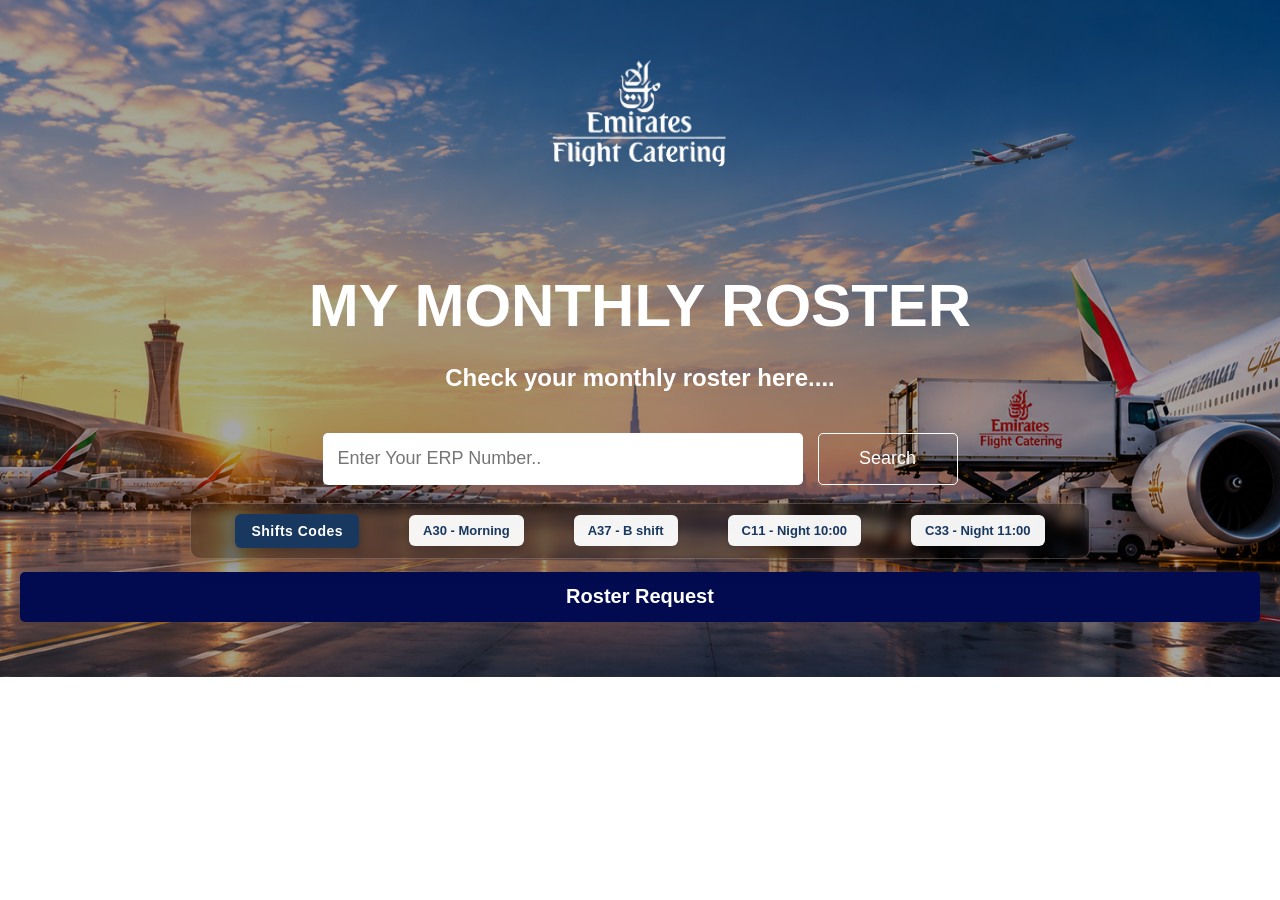
==== index.html @ 647709f1 "Add files via upload" ====
<!DOCTYPE html>
<html lang="en">

<head>

    <meta charset="UTF-8">

    <meta name="viewport" content="width=device-width, initial-scale=1.0">

    <title>Monthly Roster</title>
    <link rel="icon" href="image/EKFC_LOGO (2).png">
    <link rel="stylesheet" href="style.css">

</head>


<body>


    <!-- =========================
     HERO / HEADER
========================= -->

    <header class="header">

        <div class="logo">
            <img src="image/EKFC_LOGO (2).png" alt="">
            <h1>MY MONTHLY ROSTER
                <p>Check your monthly roster here....</p>
            </h1>
        </div>

        <!-- ERP SEARCH -->

        <div class="search-box">

            <input type="text" id="erpInput" placeholder="Enter Your ERP Number.." autocomplete="off">

            <button id="searchButton">
                Search
            </button>

        </div>

        <div id="errorMessage" class="error-message">
            <!-- error message -->
        </div>


        <!-- SHIFT CODES -->

        <div class="shift-codes">

            <span>Shifts Codes</span>
            <span>A30 - Morning</span>
            <span>A37 - B shift</span>
            <span>C11 - Night 10:00</span>
            <span>C33 - Night 11:00</span>

        </div>
        <pre></pre>
        <button class="roster-btn">
            Roster Request
        </button>
    </header>


    <!-- =========================
     ROSTER REQUEST
========================= -->

    <br>




    <!-- =========================
     MAIN ROSTER SECTION
========================= -->

    <main class="container" id="rosterSection">


        <!-- TITLE -->

        <div class="title-row">

            <h2>YOUR ROSTER</h2>

        </div>


        <!-- =========================
         EMPLOYEE INFORMATION
    ========================= -->

        <div class="employee-card">

            <div class="team-leader">

                Team Leader Name :-
                <strong id="teamLeader">-</strong>

            </div>


            <div class="employee-details">

                ERP:
                <strong id="employeeERP">-</strong>

                <span class="separator">|</span>

                Employee:
                <strong id="employeeName">-</strong>

                <span class="separator">|</span>

                Position:
                <strong id="employeePosition">-</strong>

            </div>

        </div>


        <!-- =========================
         LOADING
    ========================= -->

        <div id="loading" class="loading">

            Loading roster...

        </div>


        <!-- =========================
         ROSTER TABLE
    ========================= -->

        <div class="table-wrapper">

            <table>

                <thead>

                    <tr>

                        <th>DATE</th>
                        <th>SHIFT</th>

                    </tr>

                </thead>


                <tbody id="rosterTable">

                    <!-- JavaScript will add roster data here -->

                </tbody>

            </table>

        </div>


    


<script src="script.js"></script>
</body>
</html>
---- style.css ----
/* =====================================
   GENERAL
===================================== */

* {
    box-sizing: border-box;
}


body {

    margin: 0;
    font-family:
        Arial,
        Helvetica,
        sans-serif;
    background: #ffffff;
    color: #111;
}

.roster-request-btn {
    width: 100%;
    padding: 14px 25px;
    border: none;
    background: linear-gradient(135deg, #19385f, #19385f);
    color: #fff;
    font-size: 16px;
    font-weight: 700;
    letter-spacing: 0.5px;
    cursor: pointer;
    transition: all 0.3s ease;
    box-shadow: 0 6px 18px rgba(245, 130, 32, 0.25);
}

.roster-request-btn:hover {
    transform: translateY(-2px);
    box-shadow: 0 10px 25px rgba(245, 130, 32, 0.35);
}

.roster-request-btn:active {
    transform: scale(0.98);
}

@media (max-width: 480px) {
    .roster-request-btn {
        padding: 12px 18px;
        font-size: 14px;
    }
}

/* =====================================
   HEADER
===================================== */
.logo img {
    width: 300px;
    height: auto;
    display: block;
    margin: 0 auto;
}
.header {
    position: relative;

    background-image:
        linear-gradient(rgba(0, 0, 0, 0.35), rgba(0, 0, 0, 0.35)),
        url("image/bg_roter_img.png");
    background-size: cover;
    background-position: center;
    background-repeat: no-repeat;
    color: white;
    text-align: center;
    padding: 35px 20px 55px;
}

/* Roster Request */
.roster-btn {
    width: 100%;
    height: 50px;
    border-radius: 5px;
    border: 5px;
    background: #020b50;
    color: white;
    font-size: 20px;
    font-weight: bold;
    cursor: pointer;
    transition: all 0.3s ease;
}

.roster-btn:hover {
    background: #041488;
    transform: translateY(-1px);
}


.header h1{
    font-size:60px;
    padding-bottom: -100px;
}
.header p{
    font-size: x-large;
}
/* =====================================
   SEARCH
===================================== */

.search-box {

    width: 100%;
    max-width: 635px;
    margin: auto;
    display: flex;
    gap: 15px;
}


.search-box input {
    flex: 1;
    height: 52px;
    padding: 0 15px;
    border: none;
    border-radius: 5px;
    outline: none;
    font-size: 18px;
}


.search-box button {
    width: 140px;
    height: 52px;
    background: transparent;
    color: white;
    border: 1px solid white;
    border-radius: 5px;
    font-size: 18px;
    cursor: pointer;
    transition: 0.2s;
}


.search-box button:hover {
    background: #020b50;
    color: #fdfeff;
}


.search-box button:disabled {

    opacity: 0.6;

    cursor: not-allowed;
}



/* =====================================
   ERROR
===================================== */
.error-message::before {
    content: "⚠";
    margin-right: 8px;
    font-size: 16px;
}
.error-message {
    display: none;
    width: 100%;
    max-width: 635px;
    margin: 12px auto 0;
    padding: 10px 16px;
    background: rgba(255, 255, 255, 0.95);
    color: #d60000;
    border: 1px solid #ff4d4d;
    border-left: 5px solid #d60000;
    border-radius: 6px;
    font-size: 15px;
    font-weight: 700;
    text-align: center;
    box-shadow: 0 4px 12px rgba(0, 0, 0, 0.25);
    position: relative;
}

/* =====================================
   SHIFT CODES
===================================== */

.shift-codes {
    width: 100%;
    max-width: 900px;
    margin: 18px auto 0;
    display: flex;
    justify-content: center;
    align-items: center;
    flex-wrap: wrap;
    gap: 50px;
    padding: 10px 15px;
    background: rgba(0, 0, 0, 0.35);
    backdrop-filter: blur(6px);
    -webkit-backdrop-filter: blur(10px);
    border: 1px solid rgba(216, 208, 208, 0.25);
    border-radius: 10px;
    box-shadow: 0 5px 20px rgba(0, 0, 0, 0.20);
    animation: shiftBar 0.8s ease forwards;
}


/* Title */

.shift-codes span:first-child {
    padding: 9px 16px;
    background: #19385f;
    color: white;
    border-radius: 6px;
    font-size: 14px;
    font-weight: 700;
    letter-spacing: 0.5px;
    box-shadow: 0 3px 10px rgba(0, 0, 0, 0.2);
}


/* Individual shift codes */

.shift-codes span:not(:first-child) {
    padding: 8px 14px;

    background: rgba(255, 255, 255, 0.95);
    color: #19385f;

    border-radius: 6px;

    font-size: 13px;
    font-weight: 600;

    white-space: nowrap;

    transition: all 0.3s ease;

    box-shadow: 0 3px 8px rgba(0, 0, 0, 0.15);
}


/* Hover */

.shift-codes span:not(:first-child):hover {
    background: #19385f;
    color: white;
    transform: translateY(-3px);
    box-shadow: 0 7px 15px rgba(0, 0, 0, 0.25);
}


/* Animation */

@keyframes shiftBar {

    from {
        opacity: 0;
        transform: translateY(12px);
    }

    to {
        opacity: 1;
        transform: translateY(0);
    }
}


/* =====================================
   MOBILE
===================================== */

@media (max-width: 768px) {

    .shift-codes {
        max-width: 95%;
        gap: 7px;
        padding: 9px;
    }

    .shift-codes span:first-child {
        width: 100%;
        text-align: center;
    }

    .shift-codes span:not(:first-child) {
        font-size: 12px;
        padding: 7px 10px;
    }
}


@media (max-width: 480px) {

    .shift-codes {
        gap: 6px;
        padding: 8px;
    }

    .shift-codes span:not(:first-child) {
        width: 100%;
        text-align: center;
    }
}
/* =====================================
   MAIN
===================================== */

.container {
    display: none;
    max-width: 1000px;
    margin: 40px auto;
    padding: 0 20px;
}



/* =====================================
   TITLE
===================================== */

.title-row {
    display: flex;
    justify-content: space-between;
    align-items: center;
    gap: 20px;
    margin-bottom: 20px;
    padding: 12px 18px;

    /* Premium look */
    position: relative;
    border-radius: 12px;
    background: linear-gradient(
        135deg,
        rgba(245, 130, 32, 0.08),
        rgba(255, 255, 255, 0.02)
    );

    animation: titleSlide 0.8s ease-out;
}

/* Animated bottom line */
.title-row::after {
    content: "";
    position: absolute;
    left: 18px;
    bottom: 0;
    height: 3px;
    width: 70px;
    border-radius: 10px;

    background: linear-gradient(
        90deg,
        #19385f,
        #19385f,
        #19385f
    );

    background-size: 200% 100%;

    animation:
        lineGrow 1s ease-out forwards,
        lineGlow 2s ease-in-out infinite;
}

/* Heading */
.title-row h2 {
    margin: 0;
    font-size: 25px;
    font-weight: 700;
    letter-spacing: 0.5px;

    background: linear-gradient(
        90deg,
        #222,
        #042580,
        #222
    );

    background-size: 200% auto;
    background-clip: text;
    -webkit-text-fill-color: transparent;

    animation: textShine 3s ease-in-out infinite;
}

/* Slide in */
@keyframes titleSlide {
    from {
        opacity: 0;
        transform: translateY(-15px);
    }

    to {
        opacity: 1;
        transform: translateY(0);
    }
}

/* Line animation */
@keyframes lineGrow {
    from {
        width: 0;
        opacity: 0;
    }

    to {
        width: 70px;
        opacity: 1;
    }
}

/* Line glow */
@keyframes lineGlow {
    0%, 100% {
        background-position: 0% 50%;
        box-shadow: 0 0 5px rgba(142, 32, 245, 0.2);
    }

    50% {
        background-position: 100% 50%;
        box-shadow: 0 0 14px rgba(245, 130, 32, 0.5);
    }
}

/* Heading shine */
@keyframes textShine {
    0%, 100% {
        background-position: 0% 50%;
    }

    50% {
        background-position: 100% 50%;
    }
}

/* Mobile */
@media (max-width: 600px) {

    .title-row {
        padding: 10px 14px;
        margin-bottom: 16px;
    }

    .title-row h2 {
        font-size: 20px;
    }

    .title-row::after {
        left: 14px;
        width: 55px;
    }
}



/* =====================================
   EMPLOYEE CARD
===================================== */

.employee-card {
    background: #ffffff;
    border: 1px solid #e5e5e5;
    border-left: 4px solid #19385f;
    border-radius: 10px;
    padding: 18px 20px;
    margin-bottom: 18px;
    box-shadow: 0 3px 12px rgba(0, 0, 0, 0.06);
}

.team-leader {
    position: relative;
    z-index: 2;
    display: flex;
    align-items: center;
    gap: 10px;
    font-size: 21px;
    font-weight: 700;
    color: #222;
    margin-bottom: 14px;
    transition: color 0.3s ease;
}

.employee-details {
    color: #3f3f3f;
    font-size: 15px;
    line-height: 1.6;
}

.employee-details strong {
    color: #222;
    font-weight: 600;
}

.separator {
    margin: 0 8px;
    color: #ccc;
}



/* =====================================
   LOADING
===================================== */

.loading {

    display: none;
    text-align: center;
    padding: 25px;
    font-size: 18px;
    color: #19385f;
}



/* =====================================
   TABLE
===================================== */

.table-wrapper {

    width: 100%;

    overflow-x: auto;
}


table {

    width: 100%;
    border-collapse: collapse;
    font-size: 17px;
}


thead th {

    background: #193663;

    color: white;

    padding: 15px;

    text-align: left;

    border-right: 1px solid #8290a5;
}


tbody td {

    padding: 15px;

    border: 1px solid #999;

    background: white;
}


tbody tr:hover td {

    background: #f7f7f7;
}



/* =====================================
   SHIFT
===================================== */
.shift-off {
    border-radius: 20px;
    color: #ff0404;
    font-weight: bold;
    font-size: 14px;
    
}

.shift-normal {
    color: #222;
    font-weight: 500;
}

.shift-custom {
    color: #d86c6c;
    font-weight: 600;
}






/* =====================================
   MOBILE
===================================== */

@media (max-width: 768px) {

    .header {

        padding: 30px 15px 40px;
    }


    .header h1 {

        font-size: 28px;
    }


    .header p {

        font-size: 17px;
    }


    .search-box {

        flex-direction: column;
        height: 140px;
    }


    .search-box input,
    .search-box button {

        width: 100%;
    }


    .container {

        margin-top: 25px;

        padding: 0 12px;
    }


    .title-row {

        flex-direction: column;

        align-items: stretch;
    }


    .title-row h2 {

        font-size: 24px;
    }


    .request-button {

        width: 100%;
    }


    .employee-details {

        line-height: 2;
    }


    .separator {

        display: none;
    }


    table {

        min-width: 500px;
    }


    .shift-guide {

        margin-top: 40px;
    }


    .guide-list {

        flex-direction: column;

        align-items: stretch;
    }

}
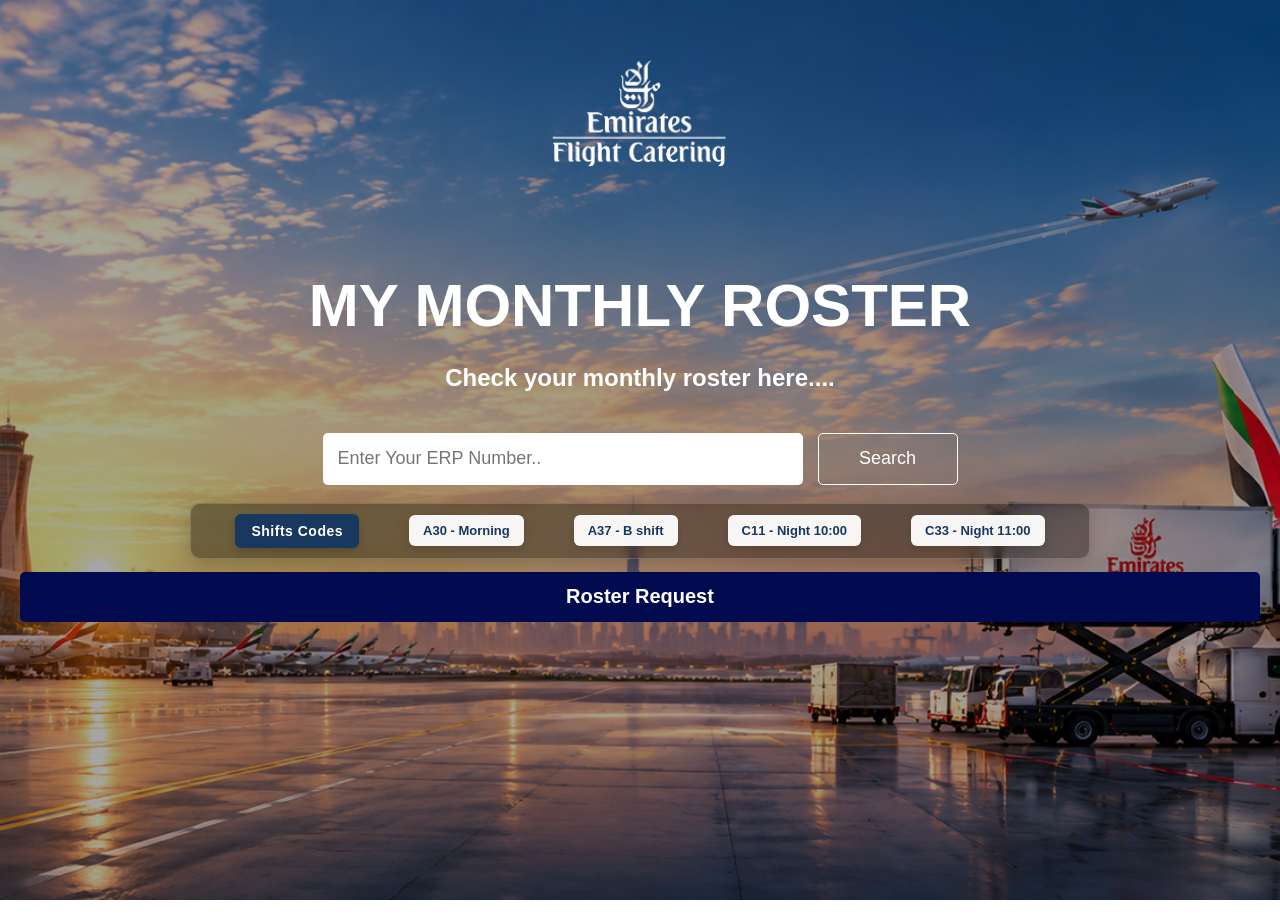
==== commit 9f394bd0: "updated" ====
--- a/index.html
+++ b/index.html
@@ -5,7 +5,8 @@
 
     <meta charset="UTF-8">
 
-    <meta name="viewport" content="width=device-width, initial-scale=1.0">
+    <meta name="viewport" content="width=device-width, initial-scale=1.0, viewport-fit=cover">
+    <meta name="theme-color" content="#19385f">
 
     <title>Monthly Roster</title>
     <link rel="icon" href="image/EKFC_LOGO (2).png">
@@ -171,4 +172,4 @@
 
 <script src="script.js"></script>
 </body>
-</html>+</html>
--- a/style.css
+++ b/style.css
@@ -6,10 +6,12 @@
     box-sizing: border-box;
 }
 
-
+html,
 body {
 
-    margin: 0;
+     margin: 0;
+     padding: 0;
+    width: 100%;
     font-family:
         Arial,
         Helvetica,
@@ -59,7 +61,8 @@
 }
 .header {
     position: relative;
-
+    width: 100%;
+    min-height: 100vh;
     background-image:
         linear-gradient(rgba(0, 0, 0, 0.35), rgba(0, 0, 0, 0.35)),
         url("image/bg_roter_img.png");
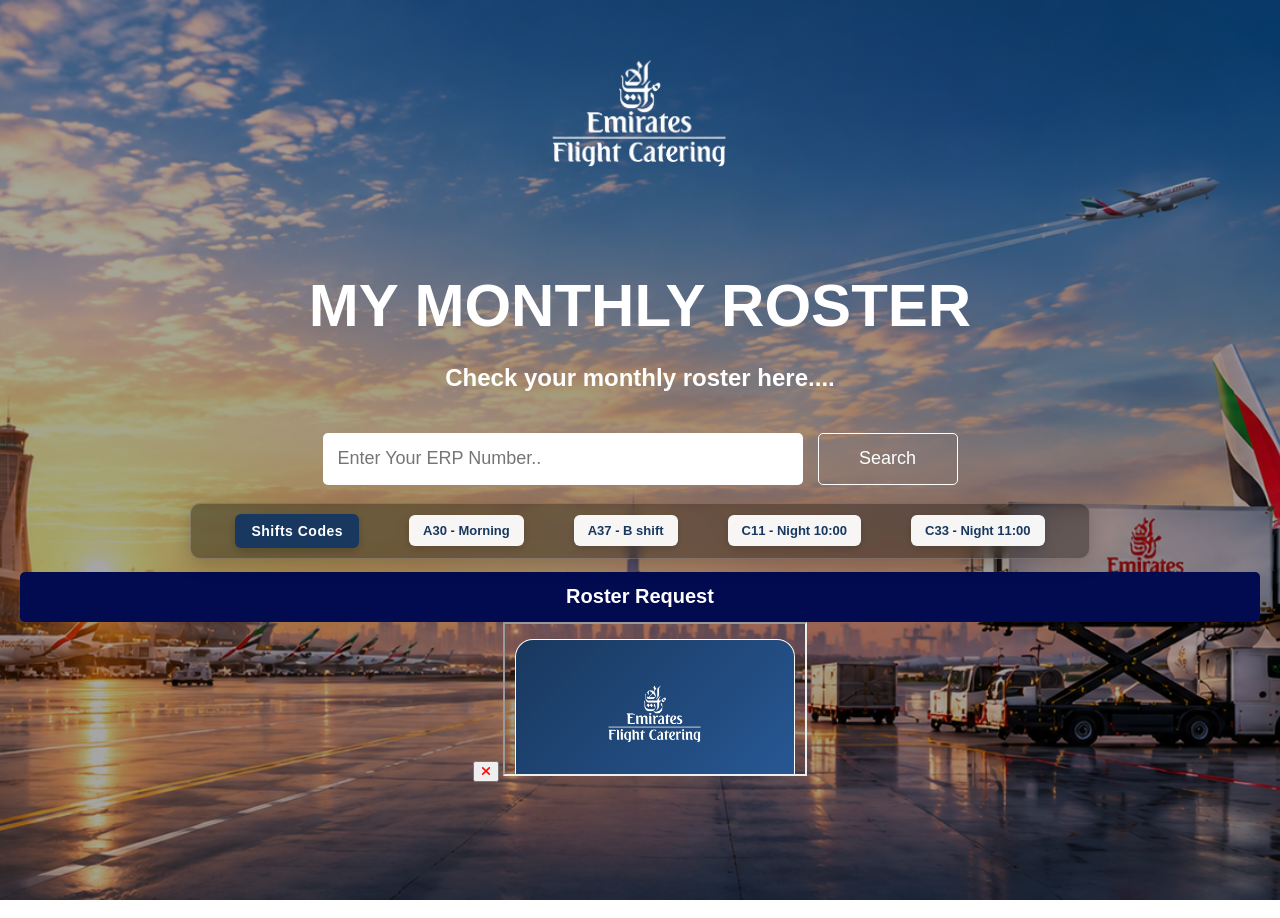
==== commit 011a50d7: "update_popup" ====
--- a/index.html
+++ b/index.html
@@ -7,6 +7,7 @@
 
     <meta name="viewport" content="width=device-width, initial-scale=1.0, viewport-fit=cover">
     <meta name="theme-color" content="#19385f">
+    <link rel="stylesheet" href="https://cdnjs.cloudflare.com/ajax/libs/font-awesome/6.5.2/css/all.min.css">
 
     <title>Monthly Roster</title>
     <link rel="icon" href="image/EKFC_LOGO (2).png">
@@ -60,15 +61,37 @@
 
         </div>
         <pre></pre>
-        <button class="roster-btn">
+        <button class="roster-btn" id="openRosterBtn">
             Roster Request
         </button>
+
+        <!-- ================================
+     ROSTER REQUEST MODAL
+        ================================= -->
+
+        <div class="roster-modal" id="rosterModal">
+
+            <div class="roster-modal-overlay" id="rosterOverlay"></div>
+
+            <div class="roster-modal-content">
+
+                <!-- Close Button -->
+                <button class="roster-close" id="closeRosterBtn" aria-label="Close">
+                    <i class="fa-solid fa-xmark" style="color: rgb(255, 6, 6);"></i>
+                </button>
+
+                <!-- Your existing form page -->
+                <iframe src="request_form.html" class="roster-form-frame" id="rosterFormFrame"
+                    title="Roster Request Form">
+                </iframe>
+
+            </div>
+
+        </div>
     </header>
 
 
-    <!-- =========================
-     ROSTER REQUEST
-========================= -->
+
 
     <br>
 
@@ -167,9 +190,9 @@
         </div>
 
 
-    
 
+        <script src="roster_script.js"></script>
+        <script src="script.js"></script>
+</body>
 
-<script src="script.js"></script>
-</body>
 </html>
--- a/style.css
+++ b/style.css
@@ -5,6 +5,7 @@
 * {
     box-sizing: border-box;
 }
+
 
 html,
 body {
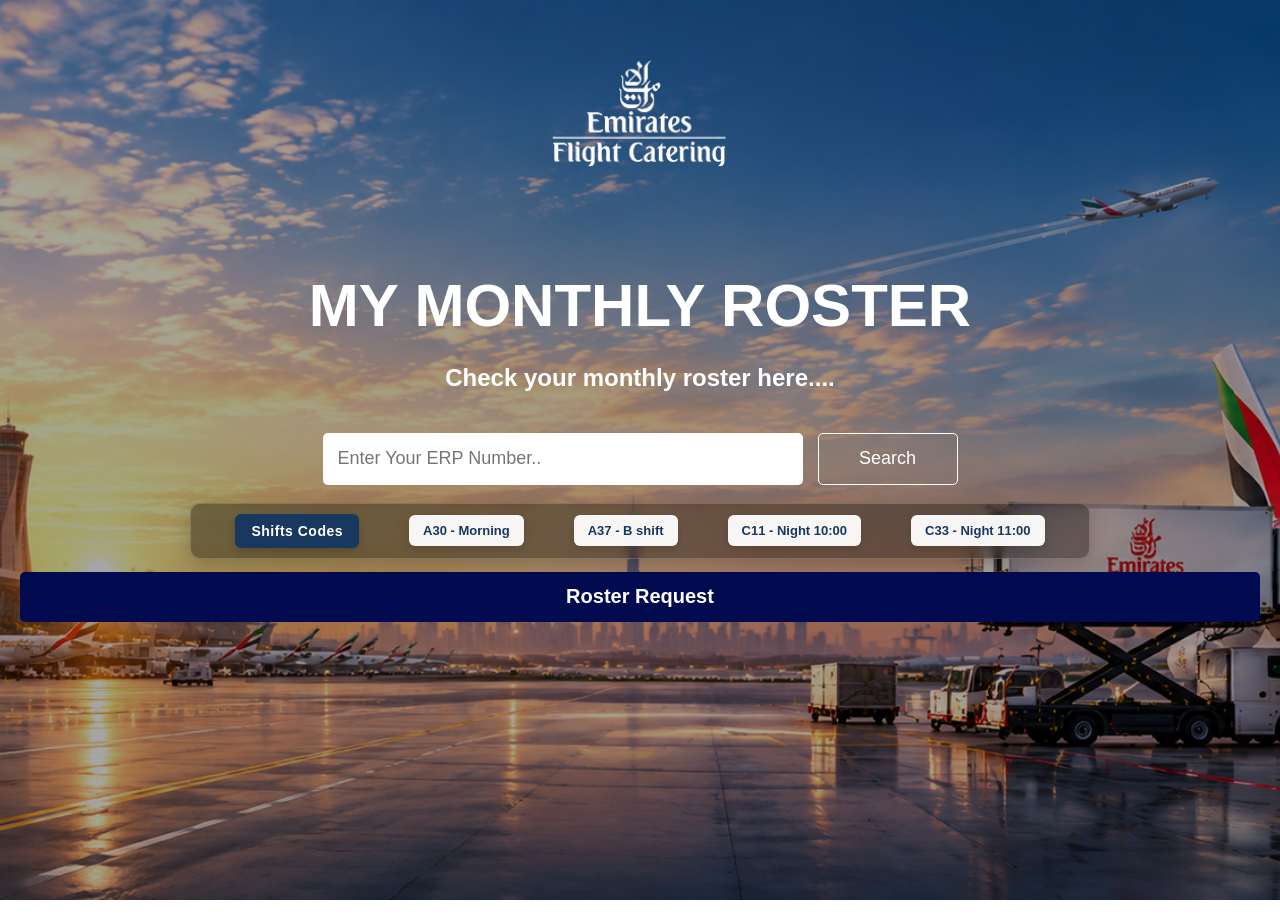
==== commit 2cdb4ff0: "Update index.html" ====
--- a/index.html
+++ b/index.html
@@ -1,3 +1,4 @@
+
 <!DOCTYPE html>
 <html lang="en">
 
--- a/style.css
+++ b/style.css
@@ -5,7 +5,6 @@
 * {
     box-sizing: border-box;
 }
-
 
 html,
 body {
@@ -20,6 +19,170 @@
     background: #ffffff;
     color: #111;
 }
+/* popup css */
+/* =====================================
+   ROSTER REQUEST MODAL
+===================================== */
+
+.roster-modal {
+    position: fixed;
+    inset: 0;
+    z-index: 9999;
+
+    display: flex;
+    align-items: center;
+    justify-content: center;
+
+    padding: 20px;
+
+    visibility: hidden;
+    opacity: 0;
+
+    transition:
+        opacity 0.3s ease,
+        visibility 0.3s ease;
+}
+
+
+/* Active Modal */
+
+.roster-modal.active {
+    visibility: visible;
+    opacity: 1;
+}
+
+
+/* Background Overlay */
+
+.roster-modal-overlay {
+    position: absolute;
+    inset: 0;
+
+    background: rgba(0, 0, 0, 0.65);
+
+    backdrop-filter: blur(8px);
+    -webkit-backdrop-filter: blur(8px);
+}
+
+
+/* Modal Box */
+
+.roster-modal-content {
+    position: relative;
+    z-index: 2;
+
+    width: min(700px, 100%);
+    height: min(850px, 92vh);
+
+    background: #ffffff;
+
+    border-radius: 22px;
+
+    overflow: hidden;
+
+    box-shadow:
+        0 25px 80px rgba(0, 0, 0, 0.30);
+
+    transform: translateY(30px) scale(0.96);
+
+    transition:
+        transform 0.35s ease;
+}
+
+
+/* Modal Animation */
+
+.roster-modal.active .roster-modal-content {
+    transform: translateY(0) scale(1);
+}
+
+
+/* Close Button */
+
+.roster-close {
+    position: absolute;
+
+    top: 14px;
+    right: 14px;
+
+    width: 42px;
+    height: 42px;
+
+    border: none;
+    border-radius: 50%;
+
+    background: rgba(255, 255, 255, 0.95);
+
+    color: #333;
+
+    font-size: 18px;
+
+    cursor: pointer;
+
+    z-index: 10;
+
+    display: flex;
+    align-items: center;
+    justify-content: center;
+
+    box-shadow: 0 4px 15px rgba(0, 0, 0, 0.15);
+
+    transition:
+        transform 0.25s ease,
+        background 0.25s ease,
+        color 0.25s ease;
+}
+
+
+.roster-close:hover {
+    transform: rotate(90deg) scale(1.08);
+
+    background: #fffffe;
+
+    color: #ffffff;
+}
+
+
+/* Form iframe */
+
+.roster-form-frame {
+    width: 100%;
+    height: 100%;
+
+    border: none;
+
+    display: block;
+}
+
+
+/* =====================================
+   MOBILE
+===================================== */
+
+@media (max-width: 600px) {
+
+    .roster-modal {
+        padding: 10px;
+    }
+
+    .roster-modal-content {
+        width: 100%;
+        height: 95vh;
+
+        border-radius: 18px;
+    }
+
+    .roster-close {
+        width: 38px;
+        height: 38px;
+
+        top: 10px;
+        right: 10px;
+    }
+}
+/* end of popup css */
+
+
 
 .roster-request-btn {
     width: 100%;
@@ -32,12 +195,12 @@
     letter-spacing: 0.5px;
     cursor: pointer;
     transition: all 0.3s ease;
-    box-shadow: 0 6px 18px rgba(245, 130, 32, 0.25);
+    box-shadow: 0 6px 18px rgba(255, 255, 255, 0.25);
 }
 
 .roster-request-btn:hover {
     transform: translateY(-2px);
-    box-shadow: 0 10px 25px rgba(245, 130, 32, 0.35);
+    box-shadow: 0 10px 25px rgba(252, 251, 250, 0.35);
 }
 
 .roster-request-btn:active {
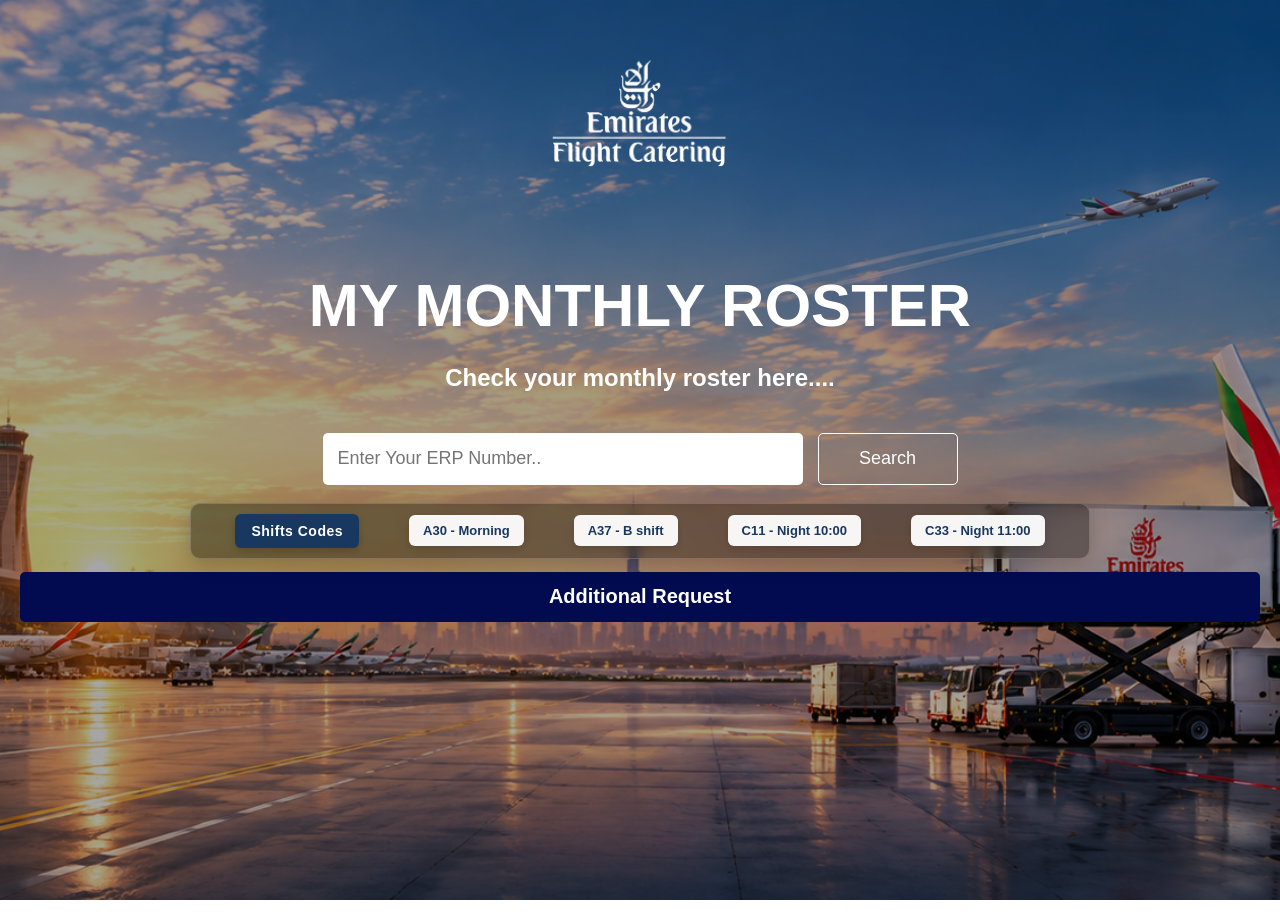
==== commit f8b5a548: "updated" ====
--- a/index.html
+++ b/index.html
@@ -63,7 +63,7 @@
         </div>
         <pre></pre>
         <button class="roster-btn" id="openRosterBtn">
-            Roster Request
+            Additional Request
         </button>
 
         <!-- ================================
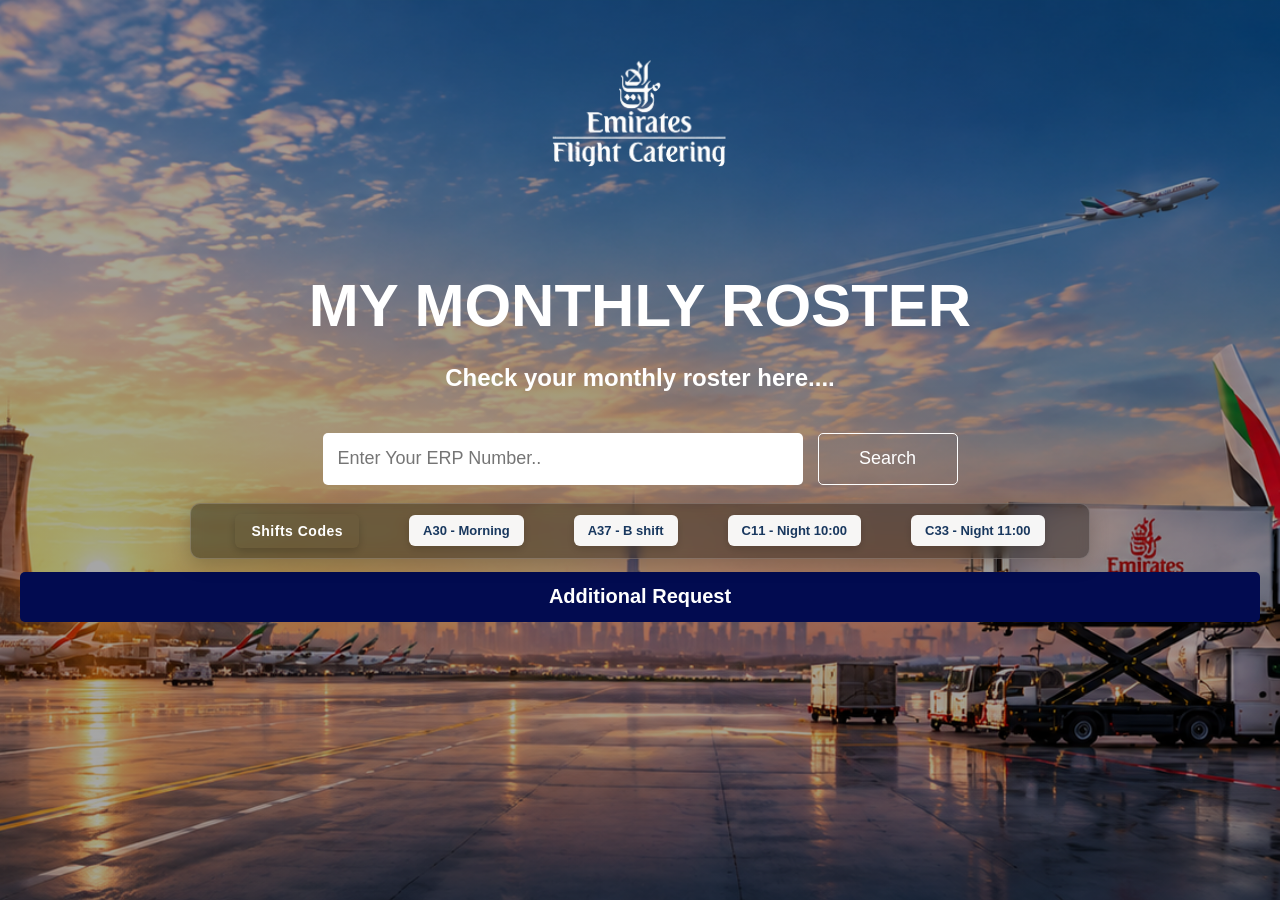
==== commit 34bc87dc: "new_updated" ====
--- a/index.html
+++ b/index.html
@@ -4,6 +4,7 @@
 
 <head>
 
+    
     <meta charset="UTF-8">
 
     <meta name="viewport" content="width=device-width, initial-scale=1.0, viewport-fit=cover">
--- a/style.css
+++ b/style.css
@@ -372,7 +372,7 @@
 
 .shift-codes span:first-child {
     padding: 9px 16px;
-    background: #19385f;
+    border-radius: 5px solid rgb(255, 65, 65);
     color: white;
     border-radius: 6px;
     font-size: 14px;
@@ -676,81 +676,350 @@
 }
 
 
+/* =====================================
+   3D ROSTER TABLE
+===================================== */
+
+.table-wrapper {
+    width: 100%;
+    overflow-x: auto;
+
+    margin: 25px 0;
+
+    border-radius: 18px;
+
+    background: #0b1c35;
+
+    border: 1px solid rgba(255, 255, 255, 0.15);
+
+    box-shadow:
+        0 20px 40px rgba(0, 0, 0, 0.22),
+        0 8px 18px rgba(0, 0, 0, 0.15);
+}
+
 
 /* =====================================
    TABLE
 ===================================== */
 
-.table-wrapper {
-
+.table-wrapper table {
     width: 100%;
 
-    overflow-x: auto;
-}
-
-
-table {
-
-    width: 100%;
-    border-collapse: collapse;
-    font-size: 17px;
-}
-
-
-thead th {
-
-    background: #193663;
+    border-collapse: separate;
+    border-spacing: 0;
+
+    font-size: 16px;
+}
+
+
+/* =====================================
+   HEADER
+===================================== */
+
+.table-wrapper thead th {
+
+    background: linear-gradient(
+        135deg,
+        #193663,
+        #10294c
+    );
 
     color: white;
 
-    padding: 15px;
+    padding: 18px 25px;
 
     text-align: left;
 
-    border-right: 1px solid #8290a5;
-}
-
-
-tbody td {
-
-    padding: 15px;
-
-    border: 1px solid #999;
-
-    background: white;
-}
-
-
-tbody tr:hover td {
-
-    background: #f7f7f7;
-}
-
-
-
-/* =====================================
-   SHIFT
-===================================== */
+    font-size: 14px;
+    font-weight: 700;
+
+    letter-spacing: 1px;
+
+    border-bottom: 1px solid rgba(255,255,255,0.15);
+}
+
+
+/* Orange line on left */
+
+.table-wrapper thead th:first-child {
+
+    border-left: 5px solid #f58220;
+}
+
+
+/* =====================================
+   TABLE BODY
+===================================== */
+
+.table-wrapper tbody tr {
+
+    background: #ffffff;
+
+    transition: all 0.25s ease;
+}
+
+
+.table-wrapper tbody tr:nth-child(even) {
+
+    background: #f3f6fa;
+}
+
+
+/* =====================================
+   TABLE CELLS
+===================================== */
+
+.table-wrapper tbody td {
+
+    padding: 17px 25px;
+
+    color: #17243a;
+
+    border-bottom: 1px solid #dce3ec;
+
+    vertical-align: middle;
+}
+
+
+/* DATE */
+
+.table-wrapper tbody td:first-child {
+
+    font-weight: 600;
+
+    width: 50%;
+}
+
+
+/* SHIFT */
+
+.table-wrapper tbody td:last-child {
+
+    width: 50%;
+}
+
+
+/* =====================================
+   3D ROW HOVER
+===================================== */
+
+.table-wrapper tbody tr:hover {
+
+    transform: translateY(-3px);
+
+    box-shadow:
+        0 8px 18px rgba(25, 54, 99, 0.18);
+
+    position: relative;
+
+    z-index: 2;
+}
+
+
+/* =====================================
+   SHIFT BADGE
+===================================== */
+
+.shift {
+
+    display: inline-flex;
+
+    align-items: center;
+    justify-content: center;
+
+    min-width: 90px;
+
+    padding: 8px 18px;
+
+    border-radius: 10px;
+
+    font-size: 14px;
+
+    font-weight: 700;
+
+    letter-spacing: 0.5px;
+
+    border: 1px solid rgba(255,255,255,0.7);
+
+    box-shadow:
+        inset 0 1px 2px rgba(255,255,255,0.7),
+        0 5px 10px rgba(0,0,0,0.15);
+
+    transition: all 0.25s ease;
+}
+
+
+/* =====================================
+   A30
+===================================== */
+
+.shift-a30 {
+
+    background: linear-gradient(
+        145deg,
+        #F1C232,
+        #D9A900
+    );
+
+    color: #222;
+
+    box-shadow:
+        inset 0 1px 2px rgba(255,255,255,0.7),
+        0 5px 12px rgba(241,194,50,0.35);
+}
+
+
+/* =====================================
+   A37
+===================================== */
+
+.shift-a37 {
+
+    background: linear-gradient(
+        145deg,
+        #FFE599,
+        #E8C85C
+    );
+
+    color: #222;
+
+    box-shadow:
+        inset 0 1px 2px rgba(255,255,255,0.8),
+        0 5px 12px rgba(220,190,80,0.3);
+}
+
+
+/* =====================================
+   C11 + C33
+===================================== */
+
+.shift-c11,
+.shift-c33 {
+
+    background: linear-gradient(
+        145deg,
+        #A4C2F4,
+        #719BE0
+    );
+
+    color: #173B76;
+
+    box-shadow:
+        inset 0 1px 2px rgba(255,255,255,0.8),
+        0 5px 12px rgba(80,130,220,0.3);
+}
+
+
+/* =====================================
+   L - LEAVE
+===================================== */
+
+.shift-l {
+
+    background: linear-gradient(
+        145deg,
+        #315CFF,
+        #0000CC
+    );
+
+    color: white;
+
+    box-shadow:
+        inset 0 1px 2px rgba(255,255,255,0.5),
+        0 5px 14px rgba(0,0,255,0.35);
+}
+
+
+/* =====================================
+   OFF
+===================================== */
+
 .shift-off {
-    border-radius: 20px;
-    color: #ff0404;
-    font-weight: bold;
-    font-size: 14px;
-    
-}
+
+    background: linear-gradient(
+        145deg,
+        #FFFFFF,
+        #FFDDE3
+    );
+
+    color: #E60000;
+
+    border-color: #FFB7C0;
+
+    box-shadow:
+        inset 0 1px 2px white,
+        0 5px 12px rgba(255,0,0,0.15);
+}
+
+
+/* =====================================
+   NORMAL
+===================================== */
 
 .shift-normal {
+
+    background: linear-gradient(
+        145deg,
+        #F5F5F5,
+        #DCDCDC
+    );
+
     color: #222;
-    font-weight: 500;
-}
-
-.shift-custom {
-    color: #d86c6c;
-    font-weight: 600;
-}
-
-
-
+}
+
+
+/* =====================================
+   SHIFT HOVER
+===================================== */
+
+.shift:hover {
+
+    transform: translateY(-2px) scale(1.03);
+
+    box-shadow:
+        0 7px 15px rgba(0,0,0,0.2);
+}
+
+
+/* =====================================
+   MOBILE
+===================================== */
+
+@media (max-width: 600px) {
+
+    .table-wrapper {
+
+        border-radius: 14px;
+
+    }
+
+    .table-wrapper thead th {
+
+        padding: 14px 15px;
+
+        font-size: 13px;
+
+    }
+
+    .table-wrapper tbody td {
+
+        padding: 14px 15px;
+
+        font-size: 14px;
+
+    }
+
+    .shift {
+
+        min-width: 75px;
+
+        padding: 7px 12px;
+
+        font-size: 13px;
+
+    }
+
+}
 
 
 
